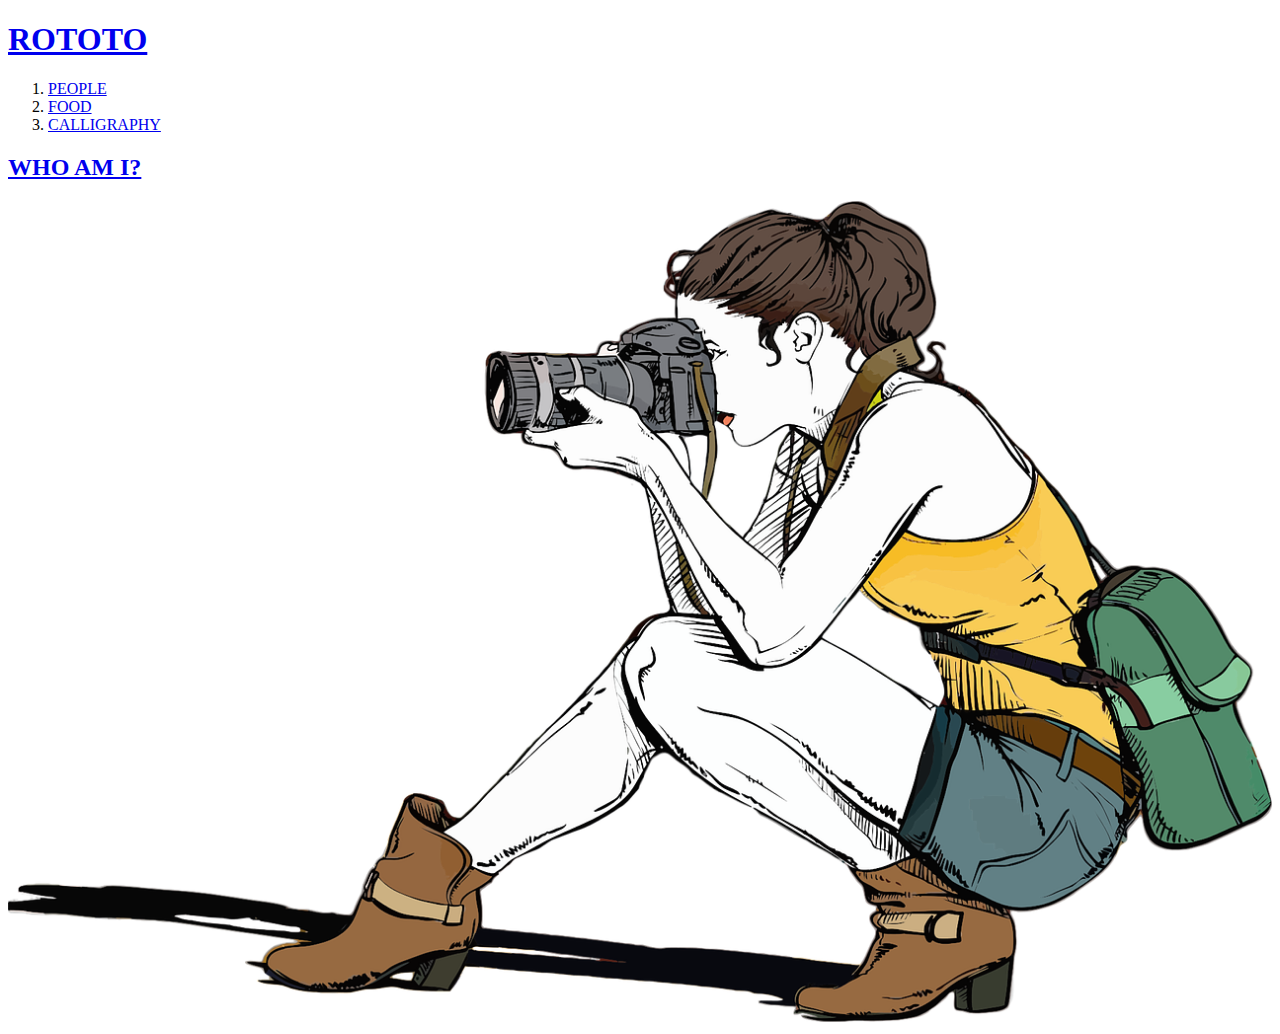
==== index.html @ b5f2fe89 "first version" ====
<!doctype html>
<html>
<head>
  <title>ROTOTO - MYSELF</title>
  <meta charset="utf-8">
</head>

<body>
  <h1><a href="index.html">ROTOTO</a></h1>
  <ol>
    <li><a href="1.html">PEOPLE</a></li>
    <li><a href="2.html">FOOD</a></li>
    <li><a href="3.html">CALLIGRAPHY</a></li>
    </ol>

  <h2><a href="http://blog.naver.com/yuni4879"
    target=_blank" title="rototo's blog">
    WHO AM I?</a></h2>
    <img src="me.png" width="100%">


</body>
    </html>
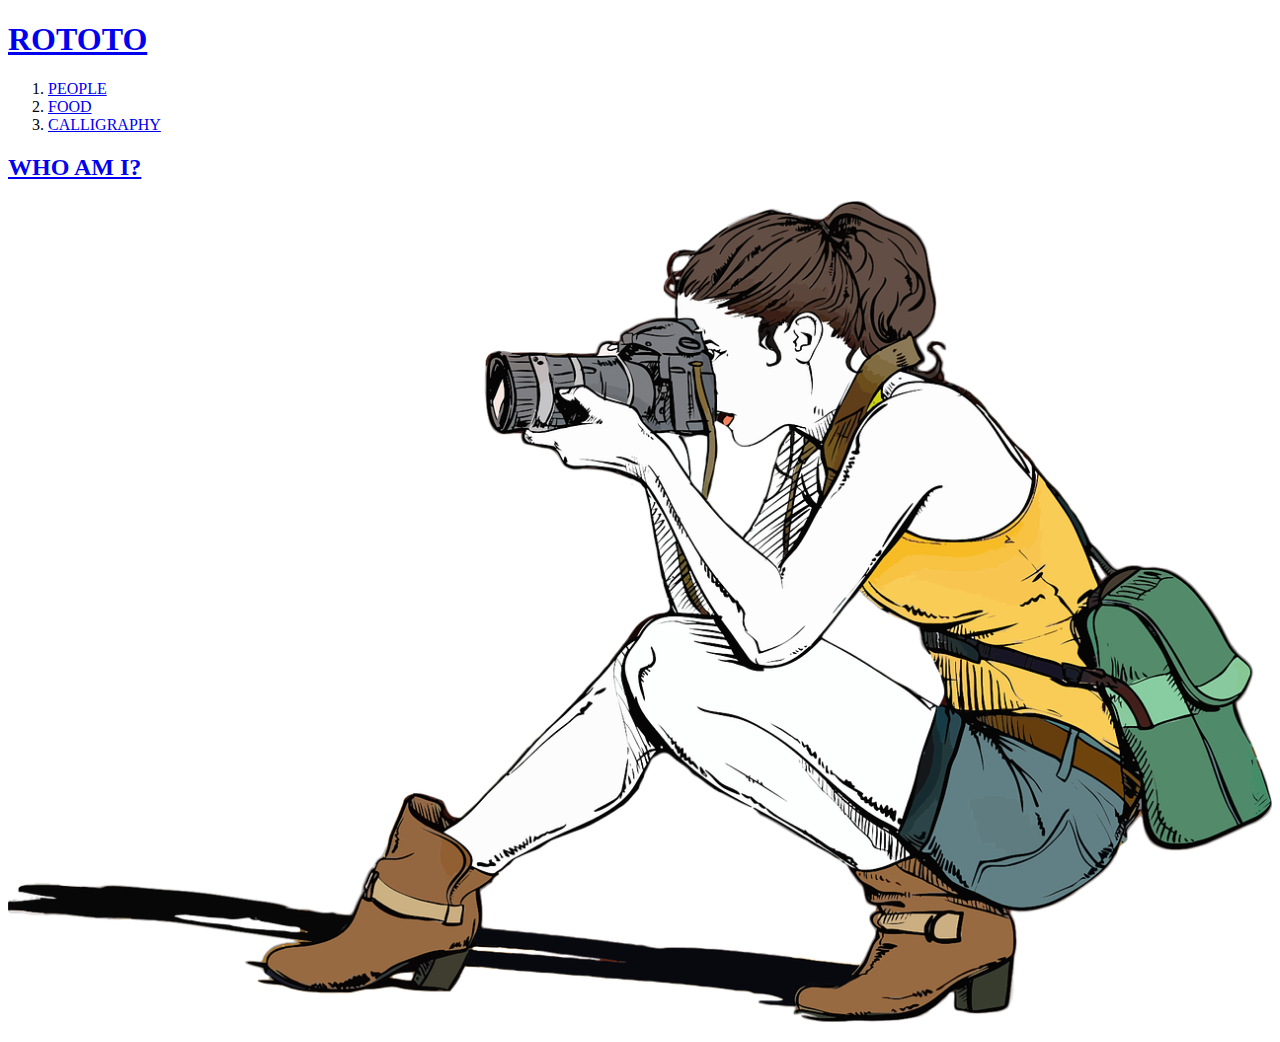
==== commit 7c1bc59f: "second version" ====
--- a/index.html
+++ b/index.html
@@ -18,6 +18,38 @@
     WHO AM I?</a></h2>
     <img src="me.png" width="100%">
 
+<p>
+
+</p>
+<div id="lv-container" data-id="city" data-uid="MTAyMC81MTk3Mi8yODQ1Mw==">
+	<script type="text/javascript">
+   (function(d, s) {
+       var j, e = d.getElementsByTagName(s)[0];
+
+       if (typeof LivereTower === 'function') { return; }
+
+       j = d.createElement(s);
+       j.src = 'https://cdn-city.livere.com/js/embed.dist.js';
+       j.async = true;
+
+       e.parentNode.insertBefore(j, e);
+   })(document, 'script');
+	</script>
+<noscript> 라이브리 댓글 작성을 위해 JavaScript를 활성화 해주세요</noscript>
+</div>
+<!--Start of Tawk.to Script-->
+<script type="text/javascript">
+var Tawk_API=Tawk_API||{}, Tawk_LoadStart=new Date();
+(function(){
+var s1=document.createElement("script"),s0=document.getElementsByTagName("script")[0];
+s1.async=true;
+s1.src='https://embed.tawk.to/5fae6caa19a1cc7ca44b6e30/default';
+s1.charset='UTF-8';
+s1.setAttribute('crossorigin','*');
+s0.parentNode.insertBefore(s1,s0);
+})();
+</script>
+<!--End of Tawk.to Script-->
 
 </body>
     </html>
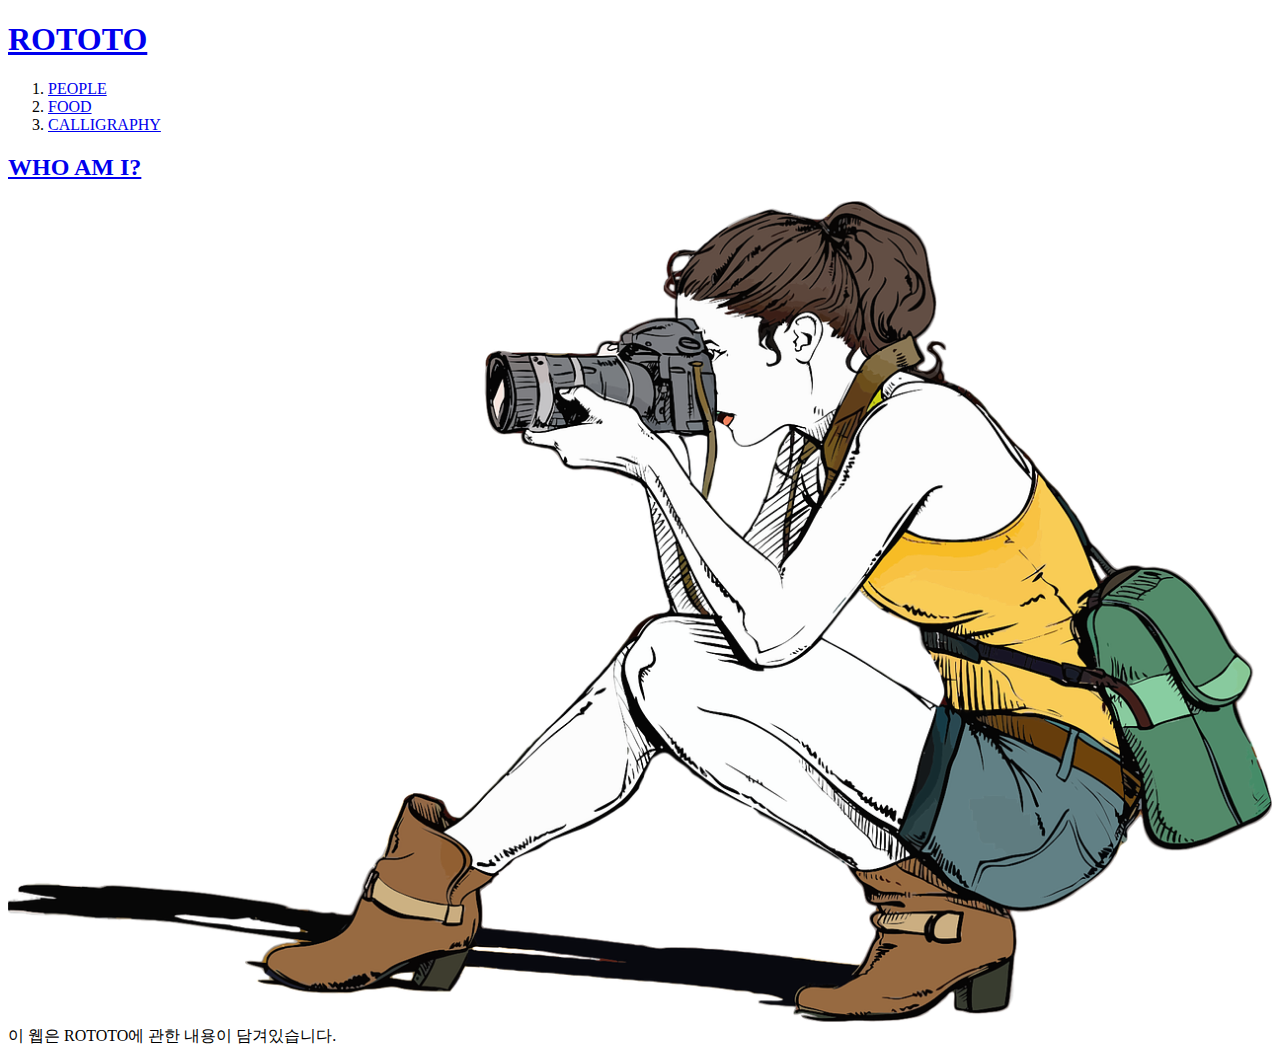
==== commit afcfae34: "third version" ====
--- a/index.html
+++ b/index.html
@@ -17,6 +17,8 @@
     target=_blank" title="rototo's blog">
     WHO AM I?</a></h2>
     <img src="me.png" width="100%">
+<br>
+    이 웹은 ROTOTO에 관한 내용이 담겨있습니다.
 
 <p>
 
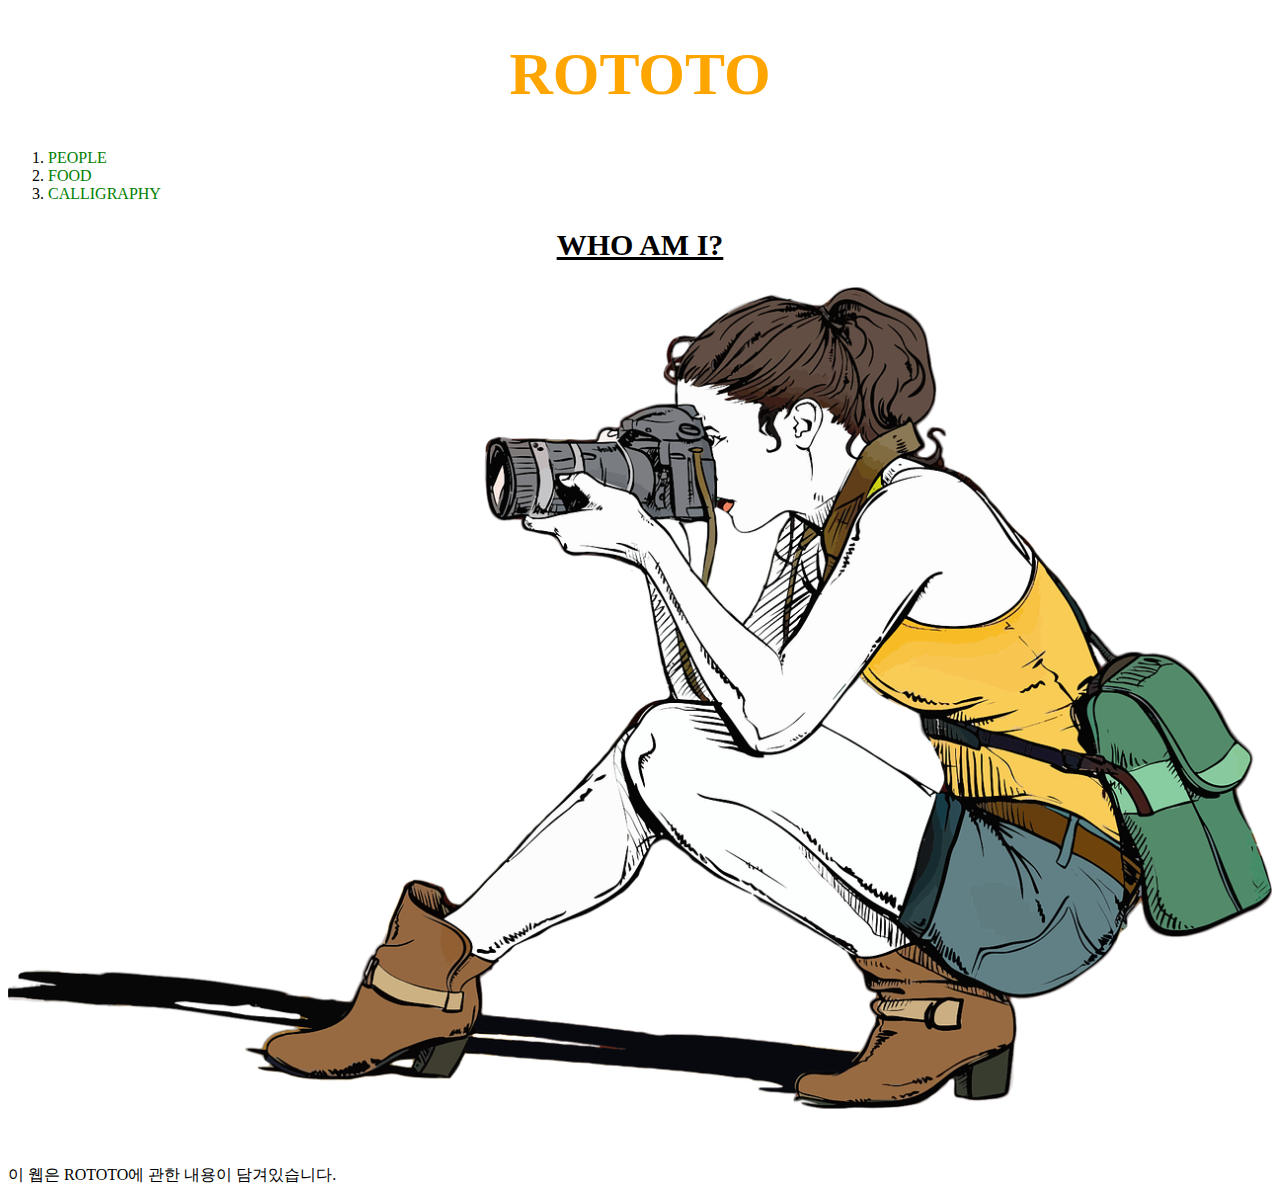
==== commit cd15b191: "fourth version" ====
--- a/index.html
+++ b/index.html
@@ -3,10 +3,27 @@
 <head>
   <title>ROTOTO - MYSELF</title>
   <meta charset="utf-8">
+  <style>
+  a{
+    color:green;
+    text-decoration : none;
+  }
+  h1{
+    font-size : 60px;
+    text-align : center;
+  }
+  h2{
+    font-size : 30px;
+    text-align : center;
+  }
+
+
+  </style>
 </head>
 
 <body>
-  <h1><a href="index.html">ROTOTO</a></h1>
+  <h1><a href="index.html"
+    style="color:orange">ROTOTO</a></h1>
   <ol>
     <li><a href="1.html">PEOPLE</a></li>
     <li><a href="2.html">FOOD</a></li>
@@ -14,12 +31,15 @@
     </ol>
 
   <h2><a href="http://blog.naver.com/yuni4879"
-    target=_blank" title="rototo's blog">
+    target="_blank" title="rototo's blog"
+    style="color:black; text-decoration:underline">
     WHO AM I?</a></h2>
+
     <img src="me.png" width="100%">
-<br>
+
+<p><br><br>
     이 웹은 ROTOTO에 관한 내용이 담겨있습니다.
-
+</p>
 <p>
 
 </p>
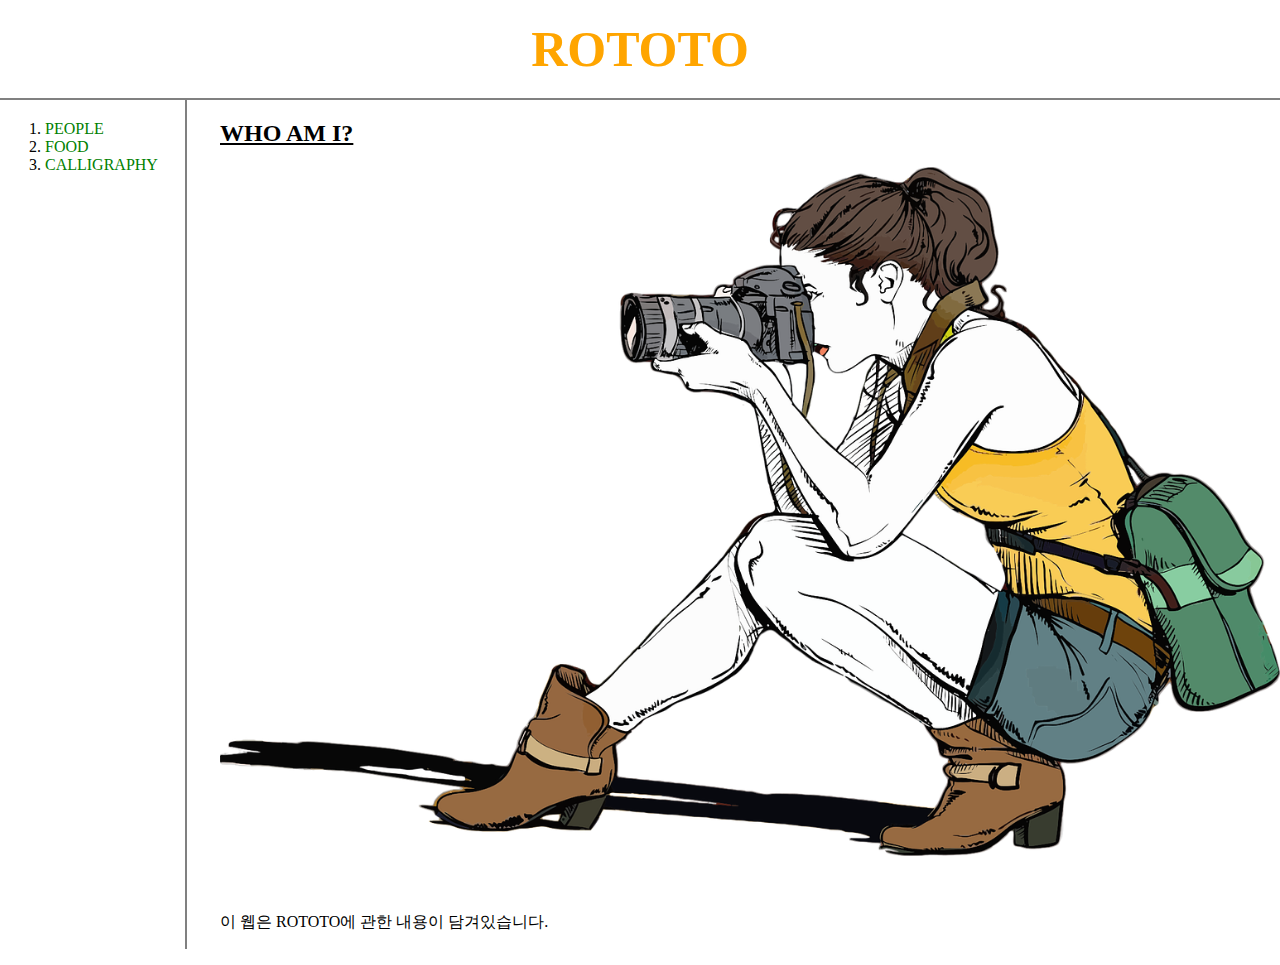
==== commit 7903fc89: "fifth version" ====
--- a/index.html
+++ b/index.html
@@ -3,36 +3,26 @@
 <head>
   <title>ROTOTO - MYSELF</title>
   <meta charset="utf-8">
-  <style>
-  a{
-    color:green;
-    text-decoration : none;
-  }
-  h1{
-    font-size : 60px;
-    text-align : center;
-  }
-  h2{
-    font-size : 30px;
-    text-align : center;
-  }
-
-
-  </style>
+  <link rel="stylesheet" href="style.css">
 </head>
 
 <body>
   <h1><a href="index.html"
     style="color:orange">ROTOTO</a></h1>
+
+    <div id="grid">
+
   <ol>
     <li><a href="1.html">PEOPLE</a></li>
     <li><a href="2.html">FOOD</a></li>
     <li><a href="3.html">CALLIGRAPHY</a></li>
     </ol>
 
-  <h2><a href="http://blog.naver.com/yuni4879"
+    <div id="article">
+
+  <h2 id="who"><a href="http://blog.naver.com/yuni4879"
     target="_blank" title="rototo's blog"
-    style="color:black; text-decoration:underline">
+    style="color:black; text-decoration : underline">
     WHO AM I?</a></h2>
 
     <img src="me.png" width="100%">
@@ -40,6 +30,9 @@
 <p><br><br>
     이 웹은 ROTOTO에 관한 내용이 담겨있습니다.
 </p>
+</div>
+</div>
+
 <p>
 
 </p>
--- a/style.css
+++ b/style.css
@@ -0,0 +1,42 @@
+a{
+  color:green;
+  text-decoration : none;
+}
+h1{
+  font-size : 50px;
+  text-align : center;
+  border-bottom:2px solid gray;
+  margin:0;
+  padding:20px;
+}
+#grid ol{
+border-right:2px solid gray;
+width:120px;
+margin:0;
+padding:20px;
+padding-left:45px;
+}
+body{
+  margin:0;
+}
+#grid{
+  display : grid;
+  grid-template-columns : 180px 1fr;
+}
+#article{
+padding-left:40px;
+}
+@media(max-width:600px){
+  #grid{
+    display : block;
+      }
+  h1{
+border-bottom:none;
+    }
+  #grid ol{
+  border-right:none;
+      }
+  #who{
+    text-align : center;
+  }
+}
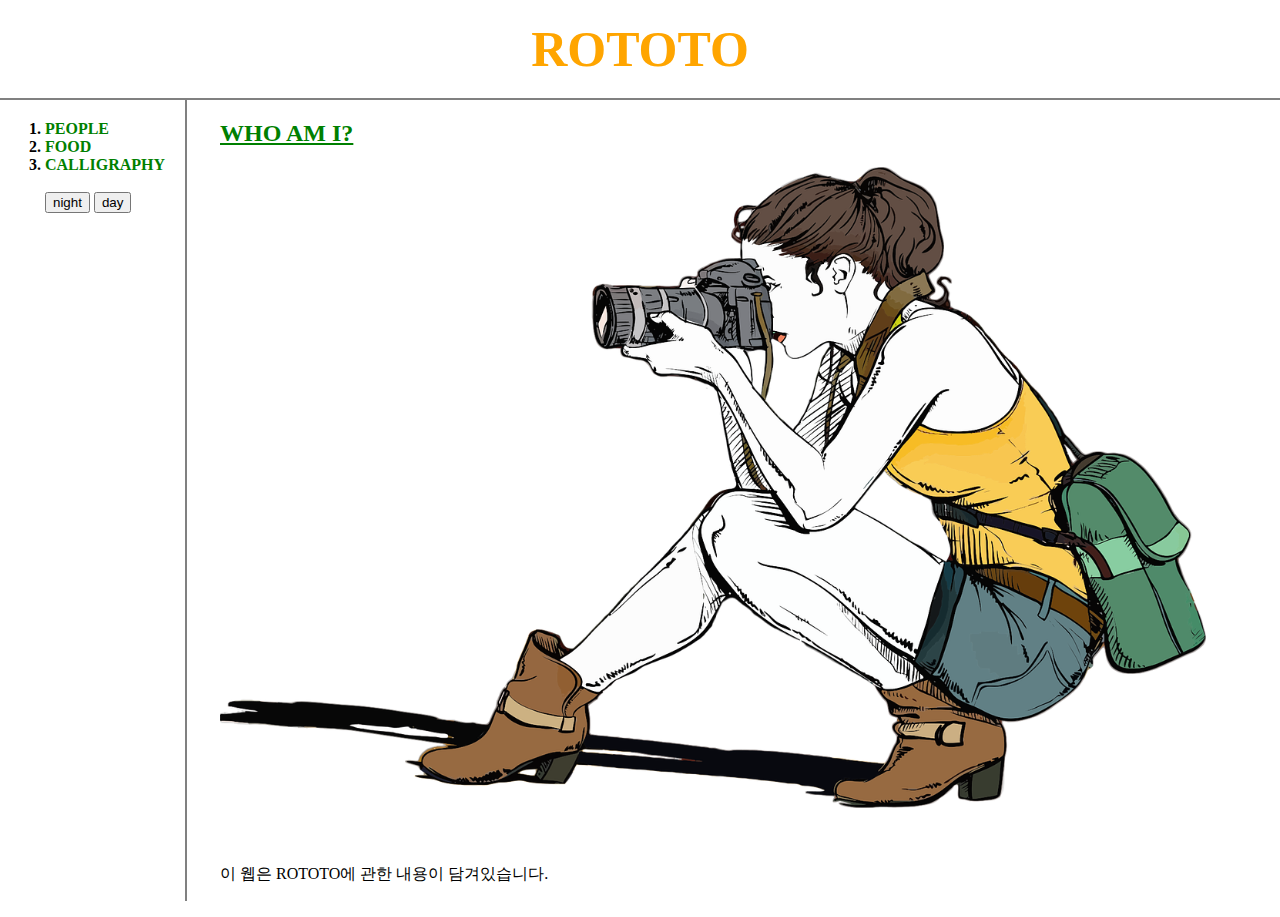
==== commit cb46acd2: "7th version" ====
--- a/index.html
+++ b/index.html
@@ -10,25 +10,35 @@
   <h1><a href="index.html"
     style="color:orange">ROTOTO</a></h1>
 
-    <div id="grid">
+
+<div id="grid">
 
   <ol>
     <li><a href="1.html">PEOPLE</a></li>
     <li><a href="2.html">FOOD</a></li>
     <li><a href="3.html">CALLIGRAPHY</a></li>
+    <br>
+    <input class="button" type="button" value="night" onclick="
+    document.querySelector('body').style.backgroundColor='black';
+    document.querySelector('body').style.color='white';" >
+
+    <input class="button" type="button" value="day" onclick="
+    document.querySelector('body').style.backgroundColor='white';
+    document.querySelector('body').style.color='black';" >
     </ol>
 
     <div id="article">
 
   <h2 id="who"><a href="http://blog.naver.com/yuni4879"
     target="_blank" title="rototo's blog"
-    style="color:black; text-decoration : underline">
+    style="text-decoration : underline">
     WHO AM I?</a></h2>
 
-    <img src="me.png" width="100%">
+    <img src="me.png" width="93%">
 
 <p><br><br>
     이 웹은 ROTOTO에 관한 내용이 담겨있습니다.
+
 </p>
 </div>
 </div>
@@ -66,5 +76,6 @@
 </script>
 <!--End of Tawk.to Script-->
 
+
 </body>
     </html>
--- a/style.css
+++ b/style.css
@@ -15,6 +15,7 @@
 margin:0;
 padding:20px;
 padding-left:45px;
+font-weight:bold;
 }
 body{
   margin:0;
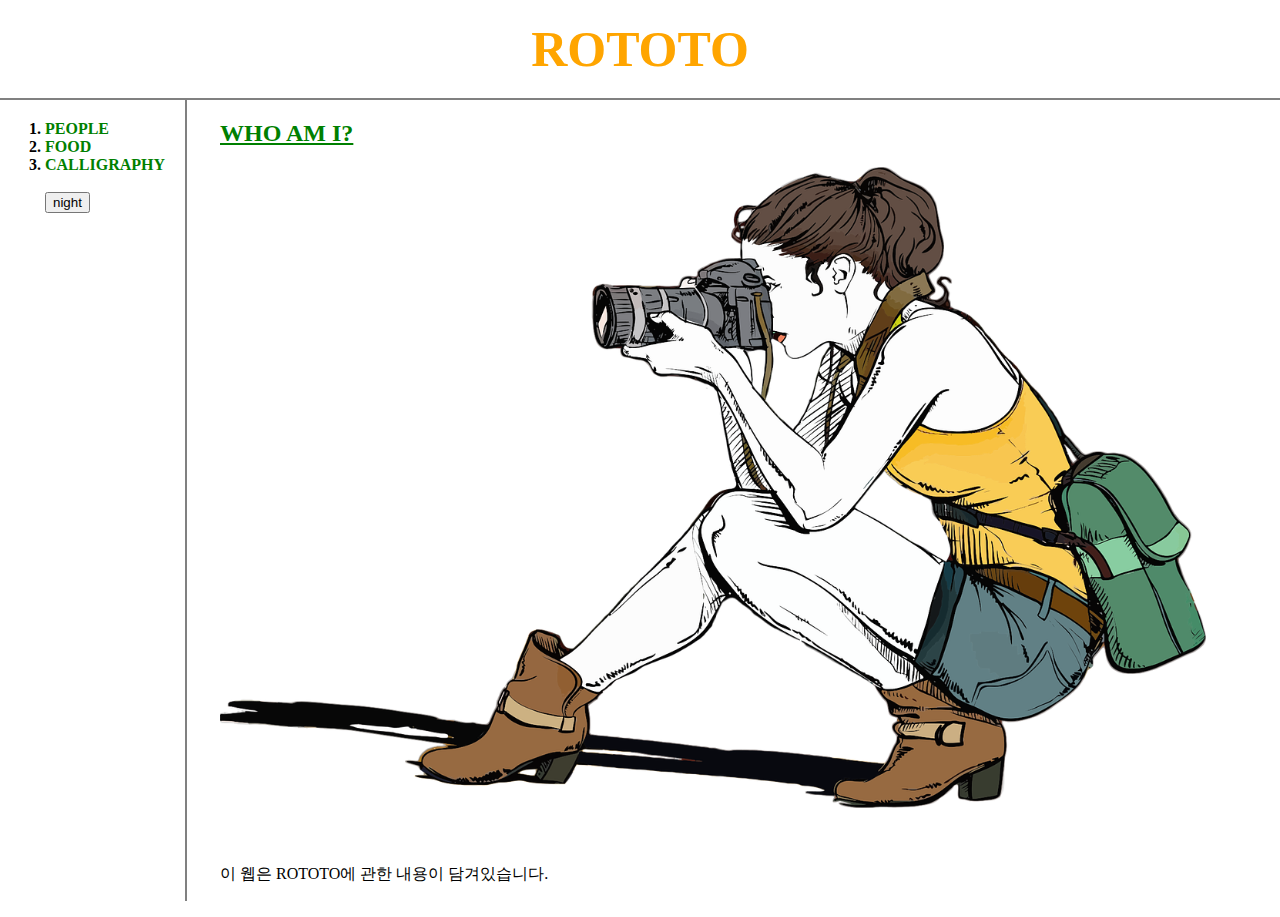
==== commit ab3c6b7b: "8th version" ====
--- a/index.html
+++ b/index.html
@@ -4,6 +4,34 @@
   <title>ROTOTO - MYSELF</title>
   <meta charset="utf-8">
   <link rel="stylesheet" href="style.css">
+  <script>
+  function nightDayHander(self){
+    var target = document.querySelector('body');
+    if(self.value === 'night'){
+      target.style.backgroundColor = 'black';
+      target.style.color = 'white';
+      self.value = 'day';
+
+      var alist = document.querySelectorAll('a');
+      var i = 0;
+      while(i < alist.length){
+        alist[i].style.color = 'powderblue';
+        i = i + 1;
+      }
+  }  else {
+      target.style.backgroundColor = 'white';
+      target.style.color = 'black';
+      self.value = 'night';
+
+      var alist = document.querySelectorAll('a');
+      var i = 0;
+      while(i < alist.length){
+      alist[i].style.color = 'blue';
+      i = i + 1;
+      }
+  }
+  }
+  </script>
 </head>
 
 <body>
@@ -12,24 +40,19 @@
 
 
 <div id="grid">
-
   <ol>
     <li><a href="1.html">PEOPLE</a></li>
     <li><a href="2.html">FOOD</a></li>
     <li><a href="3.html">CALLIGRAPHY</a></li>
     <br>
-    <input class="button" type="button" value="night" onclick="
-    document.querySelector('body').style.backgroundColor='black';
-    document.querySelector('body').style.color='white';" >
-
-    <input class="button" type="button" value="day" onclick="
-    document.querySelector('body').style.backgroundColor='white';
-    document.querySelector('body').style.color='black';" >
+    <input type="button" value="night" onclick="
+    nightDayHander(this);
+  ">
     </ol>
 
     <div id="article">
 
-  <h2 id="who"><a href="http://blog.naver.com/yuni4879"
+  <h2><a href="http://blog.naver.com/yuni4879"
     target="_blank" title="rototo's blog"
     style="text-decoration : underline">
     WHO AM I?</a></h2>
--- a/style.css
+++ b/style.css
@@ -28,16 +28,13 @@
 padding-left:40px;
 }
 @media(max-width:600px){
-  #grid{
+#grid{
     display : block;
       }
-  h1{
+h1{
 border-bottom:none;
     }
-  #grid ol{
+#grid ol{
   border-right:none;
       }
-  #who{
-    text-align : center;
-  }
 }
